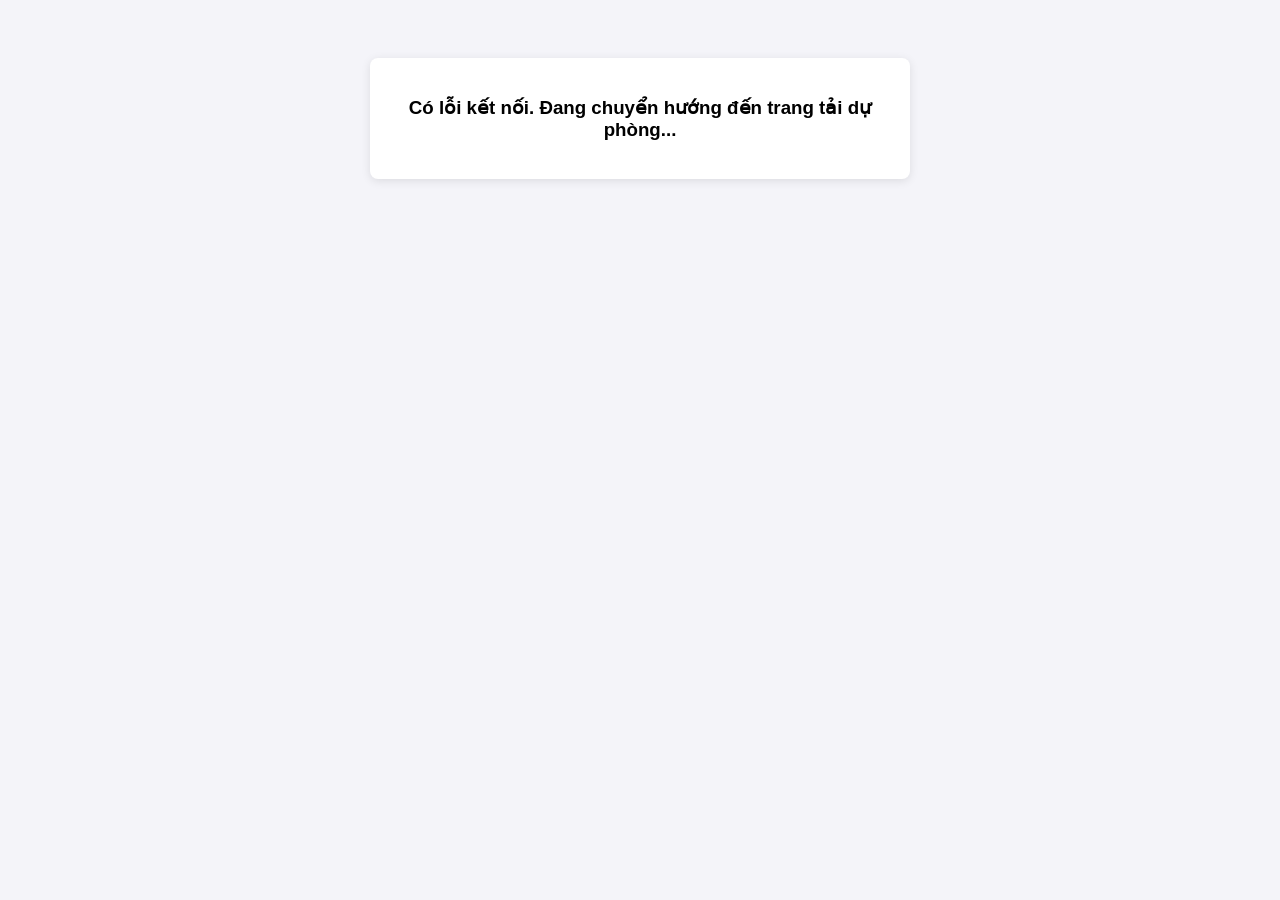
==== index.html @ dd01c06c "Refactor HTML structure and update JavaScript logic" ====
<!DOCTYPE html>
<html lang="vi">
<head>
    <meta charset="UTF-8">
    <meta name="viewport" content="width=device-width, initial-scale=1.0">
    <title>Đang tải ứng dụng Navimaps...</title>
    <style>
        body {
            font-family: Arial, sans-serif;
            text-align: center;
            padding-top: 50px;
            background-color: #f4f4f9;
        }
        .container {
            max-width: 500px;
            margin: 0 auto;
            padding: 20px;
            background: #ffffff;
            border-radius: 8px;
            box-shadow: 0 2px 10px rgba(0,0,0,0.1);
        }
        h2 { color: #007bff; }
        p { color: #555; }
    </style>
</head>
<body>
    <div class="container">
        <h2>Đang kết nối đến máy chủ...</h2>
        <p>Hệ thống đang tự động tìm bản cài đặt APK mới nhất cho bạn.</p>
    </div>

    <script>
        // Link Google Drive JSON trực tiếp của bạn
        const DRIVE_JSON_URL = "https://drive.usercontent.google.com/u/0/uc?id=1iMki7SspQdKLT5HEZrGLjNbNCmZL0M4L&export=download";
        
        // Dùng proxy để vượt rào cản CORS của Google Drive
        const PROXY_URL = "https://corsproxy.io/?" + encodeURIComponent(DRIVE_JSON_URL);

        fetch(PROXY_URL)
            .then(response => {
                if (!response.ok) throw new Error("Không thể tải file cấu hình");
                return response.json();
            })
            .then(data => {
                // Đọc thuộc tính "download_link" trong phần "android" từ file JSON
                const apkUrl = data.android && data.android.download_link;
                
                if (apkUrl) {
                    // Chuyển hướng người dùng sang link tải APK mới nhất
                    window.location.href = apkUrl;
                } else {
                    document.querySelector('.container').innerHTML = 
                        "<h3 style='color:red;'>Lỗi: Không thấy link tải APK trong file cấu hình!</h3>";
                }
            })
            .catch(error => {
                console.error("Lỗi đọc JSON:", error);
                document.querySelector('.container').innerHTML = 
                    "<h3>Có lỗi kết nối. Đang chuyển hướng đến trang tải dự phòng...</h3>";
                
                // Dự phòng: Chuyển hướng về trang Releases của GitHub nếu không đọc được Drive
                setTimeout(() => {
                    window.location.href = "https://github.com/nhutvo2310/Navimaps/releases/latest";
                }, 1500);
            });
    </script>
</body>
</html>
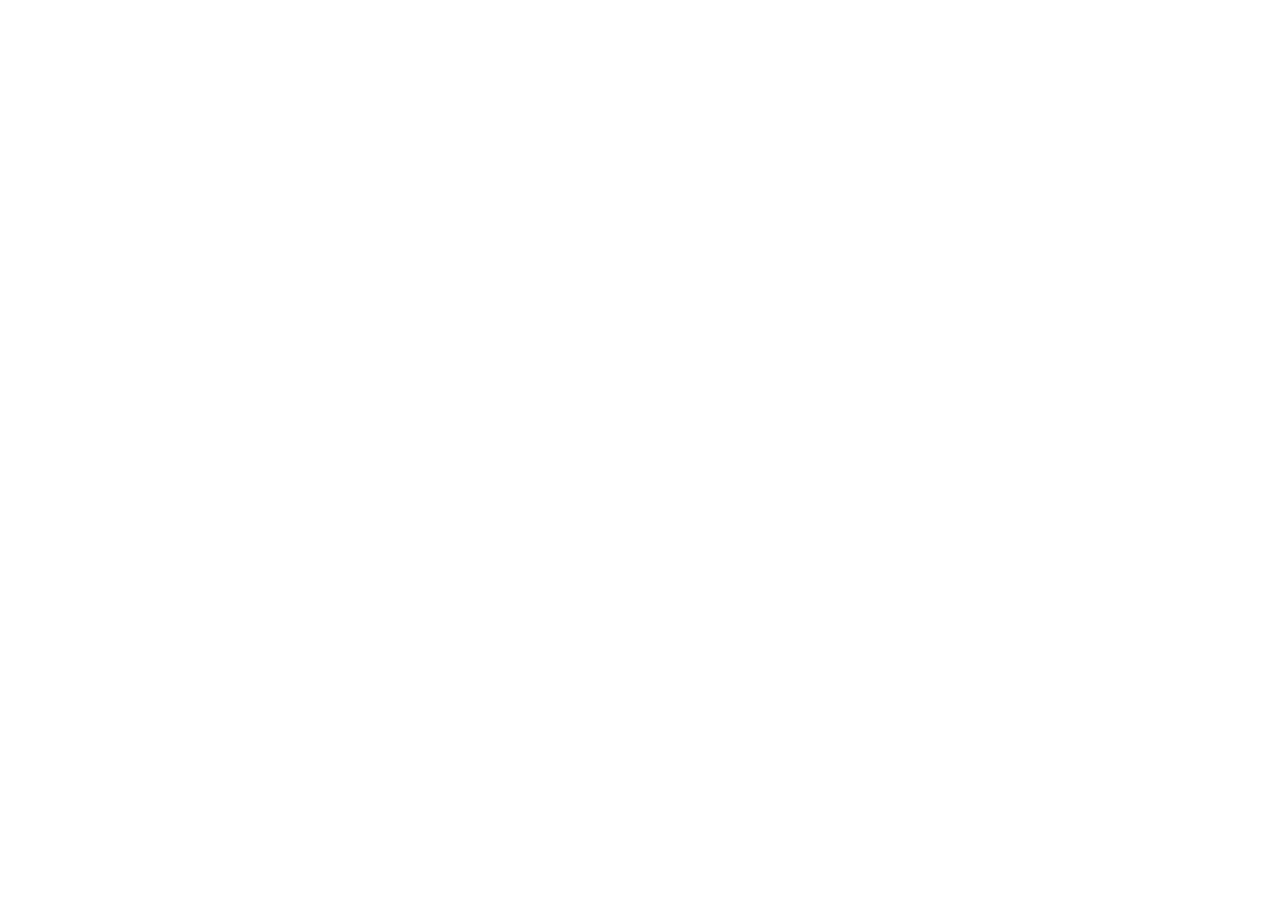
==== commit dcc7d13a: "Update index.html" ====
--- a/index.html
+++ b/index.html
@@ -3,7 +3,7 @@
 <head>
     <meta charset="UTF-8">
     <meta name="viewport" content="width=device-width, initial-scale=1.0">
-    <title>Đang tải ứng dụng Navimaps...</title>
+    <title>Đang tải Navimaps...</title>
     <style>
         body {
             font-family: Arial, sans-serif;
@@ -26,42 +26,34 @@
 <body>
     <div class="container">
         <h2>Đang kết nối đến máy chủ...</h2>
-        <p>Hệ thống đang tự động tìm bản cài đặt APK mới nhất cho bạn.</p>
+        <p>Đang tự động tìm bản cài đặt APK mới nhất cho bạn.</p>
     </div>
 
     <script>
-        // Link Google Drive JSON trực tiếp của bạn
-        const DRIVE_JSON_URL = "https://drive.usercontent.google.com/u/0/uc?id=1iMki7SspQdKLT5HEZrGLjNbNCmZL0M4L&export=download";
-        
-        // Dùng proxy để vượt rào cản CORS của Google Drive
-        const PROXY_URL = "https://corsproxy.io/?" + encodeURIComponent(DRIVE_JSON_URL);
+        // Gọi thẳng API Release mới nhất từ GitHub của bạn
+        const GITHUB_API_URL = "https://api.github.com/repos/nhutvo2310/Navimaps/releases/latest";
 
-        fetch(PROXY_URL)
+        fetch(GITHUB_API_URL)
             .then(response => {
-                if (!response.ok) throw new Error("Không thể tải file cấu hình");
+                if (!response.ok) throw new Error("Không thể lấy dữ liệu từ GitHub");
                 return response.json();
             })
             .then(data => {
-                // Đọc thuộc tính "download_link" trong phần "android" từ file JSON
-                const apkUrl = data.android && data.android.download_link;
+                // Lọc danh sách file Assets để tìm file .apk có version mới nhất
+                const apkAsset = data.assets.find(asset => asset.name.endsWith('.apk'));
                 
-                if (apkUrl) {
-                    // Chuyển hướng người dùng sang link tải APK mới nhất
-                    window.location.href = apkUrl;
+                if (apkAsset && apkAsset.browser_download_url) {
+                    // Tự động tải trực tiếp file APK về điện thoại
+                    window.location.href = apkAsset.browser_download_url;
                 } else {
-                    document.querySelector('.container').innerHTML = 
-                        "<h3 style='color:red;'>Lỗi: Không thấy link tải APK trong file cấu hình!</h3>";
+                    // Nếu không tìm thấy file .apk nào, mở trang release
+                    window.location.href = data.html_url;
                 }
             })
             .catch(error => {
-                console.error("Lỗi đọc JSON:", error);
-                document.querySelector('.container').innerHTML = 
-                    "<h3>Có lỗi kết nối. Đang chuyển hướng đến trang tải dự phòng...</h3>";
-                
-                // Dự phòng: Chuyển hướng về trang Releases của GitHub nếu không đọc được Drive
-                setTimeout(() => {
-                    window.location.href = "https://github.com/nhutvo2310/Navimaps/releases/latest";
-                }, 1500);
+                console.error("Lỗi:", error);
+                // Trường hợp hy hữu lỗi mạng, mở trang latest release
+                window.location.href = "https://github.com/nhutvo2310/Navimaps/releases/latest";
             });
     </script>
 </body>
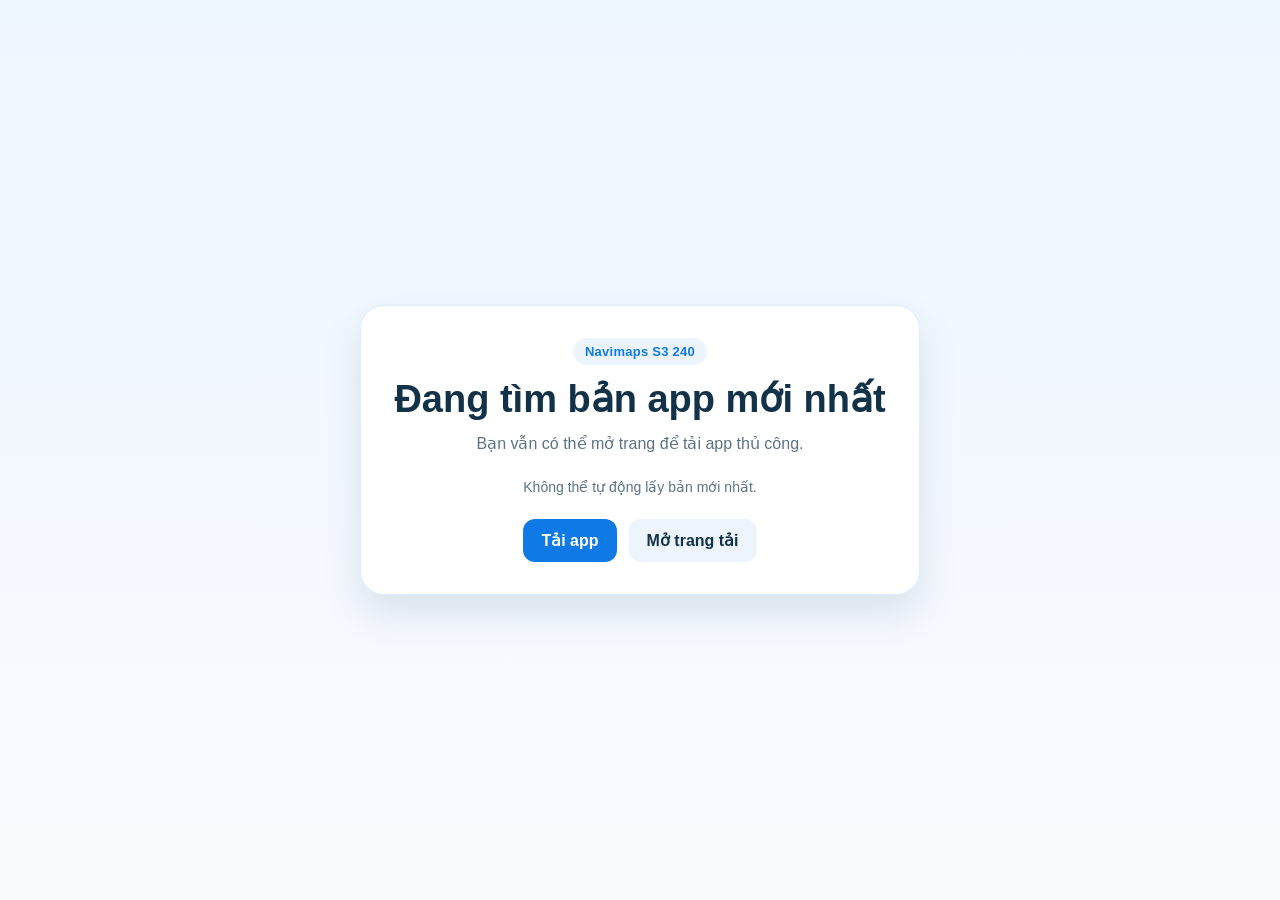
==== commit 05b64009: "Refactor index.html for improved loading experience" ====
--- a/index.html
+++ b/index.html
@@ -5,55 +5,151 @@
     <meta name="viewport" content="width=device-width, initial-scale=1.0">
     <title>Đang tải Navimaps...</title>
     <style>
+        :root {
+            color-scheme: light;
+            --bg: linear-gradient(180deg, #eef6ff 0%, #f9fbff 100%);
+            --card: #ffffff;
+            --text: #12324a;
+            --muted: #5d7285;
+            --accent: #0f7ae5;
+            --border: rgba(15, 122, 229, 0.12);
+            --shadow: 0 18px 40px rgba(18, 50, 74, 0.12);
+        }
+        * { box-sizing: border-box; }
         body {
-            font-family: Arial, sans-serif;
+            margin: 0;
+            min-height: 100vh;
+            display: grid;
+            place-items: center;
+            padding: 24px;
+            font-family: "Segoe UI", Tahoma, Geneva, Verdana, sans-serif;
+            background: var(--bg);
+            color: var(--text);
+        }
+        .card {
+            width: min(560px, 100%);
+            padding: 32px 28px;
+            border-radius: 24px;
+            background: var(--card);
+            border: 1px solid var(--border);
+            box-shadow: var(--shadow);
             text-align: center;
-            padding-top: 50px;
-            background-color: #f4f4f9;
         }
-        .container {
-            max-width: 500px;
-            margin: 0 auto;
-            padding: 20px;
-            background: #ffffff;
-            border-radius: 8px;
-            box-shadow: 0 2px 10px rgba(0,0,0,0.1);
+        .badge {
+            display: inline-block;
+            margin-bottom: 14px;
+            padding: 6px 12px;
+            border-radius: 999px;
+            background: rgba(15, 122, 229, 0.08);
+            color: var(--accent);
+            font-size: 13px;
+            font-weight: 700;
+            letter-spacing: 0.02em;
         }
-        h2 { color: #007bff; }
-        p { color: #555; }
+        h1 {
+            margin: 0 0 10px;
+            font-size: clamp(28px, 4vw, 38px);
+            line-height: 1.1;
+        }
+        p {
+            margin: 0;
+            color: var(--muted);
+            font-size: 16px;
+            line-height: 1.6;
+        }
+        .status {
+            margin-top: 22px;
+            font-size: 14px;
+            color: var(--muted);
+        }
+        .actions {
+            margin-top: 24px;
+            display: none;
+            gap: 12px;
+            justify-content: center;
+            flex-wrap: wrap;
+        }
+        .actions a {
+            text-decoration: none;
+            padding: 12px 18px;
+            border-radius: 12px;
+            font-weight: 600;
+        }
+        .primary {
+            background: var(--accent);
+            color: #ffffff;
+        }
+        .secondary {
+            background: #edf4fb;
+            color: var(--text);
+        }
     </style>
 </head>
 <body>
-    <div class="container">
-        <h2>Đang kết nối đến máy chủ...</h2>
-        <p>Đang tự động tìm bản cài đặt APK mới nhất cho bạn.</p>
-    </div>
+    <main class="card">
+        <div class="badge">Navimaps S3 240</div>
+        <h1>Đang tìm bản app mới nhất</h1>
+        <p id="message">Vui lòng chờ một chút, hệ thống đang lấy file APK mới nhất từ <code>Sever</code>.</p>
+        <div class="status" id="status">Đang kết nối sever...</div>
+        <div class="actions" id="actions">
+            <a class="primary" id="downloadLink" href="https://github.com/nhutvo2310/Navimaps/releases/tag/Navimaps_s3_240">Tải app</a>
+            <a class="secondary" href="https://github.com/nhutvo2310/Navimaps/releases/tag/Navimaps_s3_240">Mở trang tải</a>
+        </div>
+    </main>
 
     <script>
-        // Gọi thẳng API Release mới nhất từ GitHub của bạn
-        const GITHUB_API_URL = "https://api.github.com/repos/nhutvo2310/Navimaps/releases/latest";
+        const RELEASE_PAGE_URL = "https://github.com/nhutvo2310/Navimaps/releases/tag/Navimaps_s3_240";
+        const GITHUB_API_URL = "https://api.github.com/repos/nhutvo2310/Navimaps/releases/tags/Navimaps_s3_240";
 
-        fetch(GITHUB_API_URL)
+        const statusEl = document.getElementById("status");
+        const messageEl = document.getElementById("message");
+        const actionsEl = document.getElementById("actions");
+        const downloadLinkEl = document.getElementById("downloadLink");
+
+        function showFallback(downloadUrl) {
+            if (downloadUrl) downloadLinkEl.href = downloadUrl;
+            actionsEl.style.display = "flex";
+        }
+
+        fetch(GITHUB_API_URL, {
+            headers: { "Accept": "application/vnd.github+json" }
+        })
             .then(response => {
-                if (!response.ok) throw new Error("Không thể lấy dữ liệu từ GitHub");
+                if (!response.ok) throw new Error(`GitHub API error: ${response.status}`);
                 return response.json();
             })
             .then(data => {
-                // Lọc danh sách file Assets để tìm file .apk có version mới nhất
-                const apkAsset = data.assets.find(asset => asset.name.endsWith('.apk'));
-                
-                if (apkAsset && apkAsset.browser_download_url) {
-                    // Tự động tải trực tiếp file APK về điện thoại
-                    window.location.href = apkAsset.browser_download_url;
-                } else {
-                    // Nếu không tìm thấy file .apk nào, mở trang release
-                    window.location.href = data.html_url;
+                const apkAssets = (data.assets || []).filter(asset =>
+                    asset &&
+                    typeof asset.name === "string" &&
+                    asset.name.toLowerCase().endsWith(".apk")
+                );
+
+                if (apkAssets.length === 0) {
+                    statusEl.textContent = "Không tìm thấy file APK trong release này.";
+                    messageEl.textContent = "Trang release sẽ được mở để bạn chọn file thủ công.";
+                    showFallback(RELEASE_PAGE_URL);
+                    window.location.replace(RELEASE_PAGE_URL);
+                    return;
                 }
+
+                apkAssets.sort((a, b) => {
+                    const timeA = new Date(a.updated_at || a.created_at || 0).getTime();
+                    const timeB = new Date(b.updated_at || b.created_at || 0).getTime();
+                    return timeB - timeA;
+                });
+
+                const latestApk = apkAssets[0];
+                statusEl.textContent = `Đang chuyển tới ${latestApk.name}...`;
+                messageEl.textContent = "Nếu điện thoại không tự tải, bạn có thể bấm nút tải app bên dưới.";
+                showFallback(latestApk.browser_download_url);
+                window.location.replace(latestApk.browser_download_url);
             })
             .catch(error => {
-                console.error("Lỗi:", error);
-                // Trường hợp hy hữu lỗi mạng, mở trang latest release
-                window.location.href = "https://github.com/nhutvo2310/Navimaps/releases/latest";
+                console.error("Navimaps redirect error:", error);
+                statusEl.textContent = "Không thể tự động lấy bản mới nhất.";
+                messageEl.textContent = "Bạn vẫn có thể mở trang để tải app thủ công.";
+                showFallback(RELEASE_PAGE_URL);
             });
     </script>
 </body>
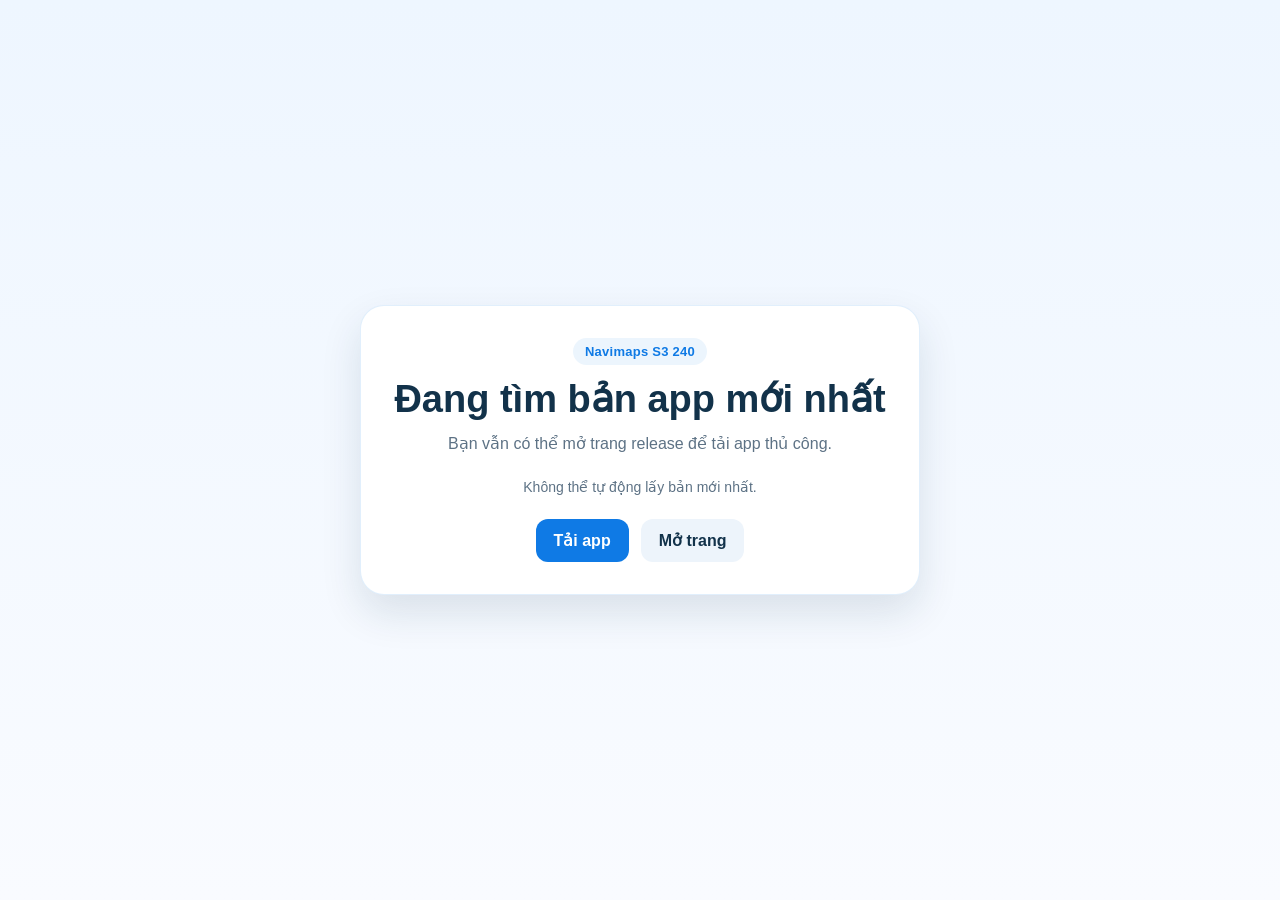
==== commit 91cfaca6: "Update status messages and links in index.html" ====
--- a/index.html
+++ b/index.html
@@ -89,11 +89,11 @@
     <main class="card">
         <div class="badge">Navimaps S3 240</div>
         <h1>Đang tìm bản app mới nhất</h1>
-        <p id="message">Vui lòng chờ một chút, hệ thống đang lấy file APK mới nhất từ <code>Sever</code>.</p>
-        <div class="status" id="status">Đang kết nối sever...</div>
+        <p id="message">Vui lòng chờ một chút, hệ thống đang lấy file APK mới nhất.</p>
+        <div class="status" id="status">Đang kết nối GitHub...</div>
         <div class="actions" id="actions">
             <a class="primary" id="downloadLink" href="https://github.com/nhutvo2310/Navimaps/releases/tag/Navimaps_s3_240">Tải app</a>
-            <a class="secondary" href="https://github.com/nhutvo2310/Navimaps/releases/tag/Navimaps_s3_240">Mở trang tải</a>
+            <a class="secondary" href="https://github.com/nhutvo2310/Navimaps/releases/tag/Navimaps_s3_240">Mở trang</a>
         </div>
     </main>
 
@@ -126,7 +126,7 @@
                 );
 
                 if (apkAssets.length === 0) {
-                    statusEl.textContent = "Không tìm thấy file APK trong release này.";
+                    statusEl.textContent = "Không tìm thấy file APK.";
                     messageEl.textContent = "Trang release sẽ được mở để bạn chọn file thủ công.";
                     showFallback(RELEASE_PAGE_URL);
                     window.location.replace(RELEASE_PAGE_URL);
@@ -148,7 +148,7 @@
             .catch(error => {
                 console.error("Navimaps redirect error:", error);
                 statusEl.textContent = "Không thể tự động lấy bản mới nhất.";
-                messageEl.textContent = "Bạn vẫn có thể mở trang để tải app thủ công.";
+                messageEl.textContent = "Bạn vẫn có thể mở trang release để tải app thủ công.";
                 showFallback(RELEASE_PAGE_URL);
             });
     </script>
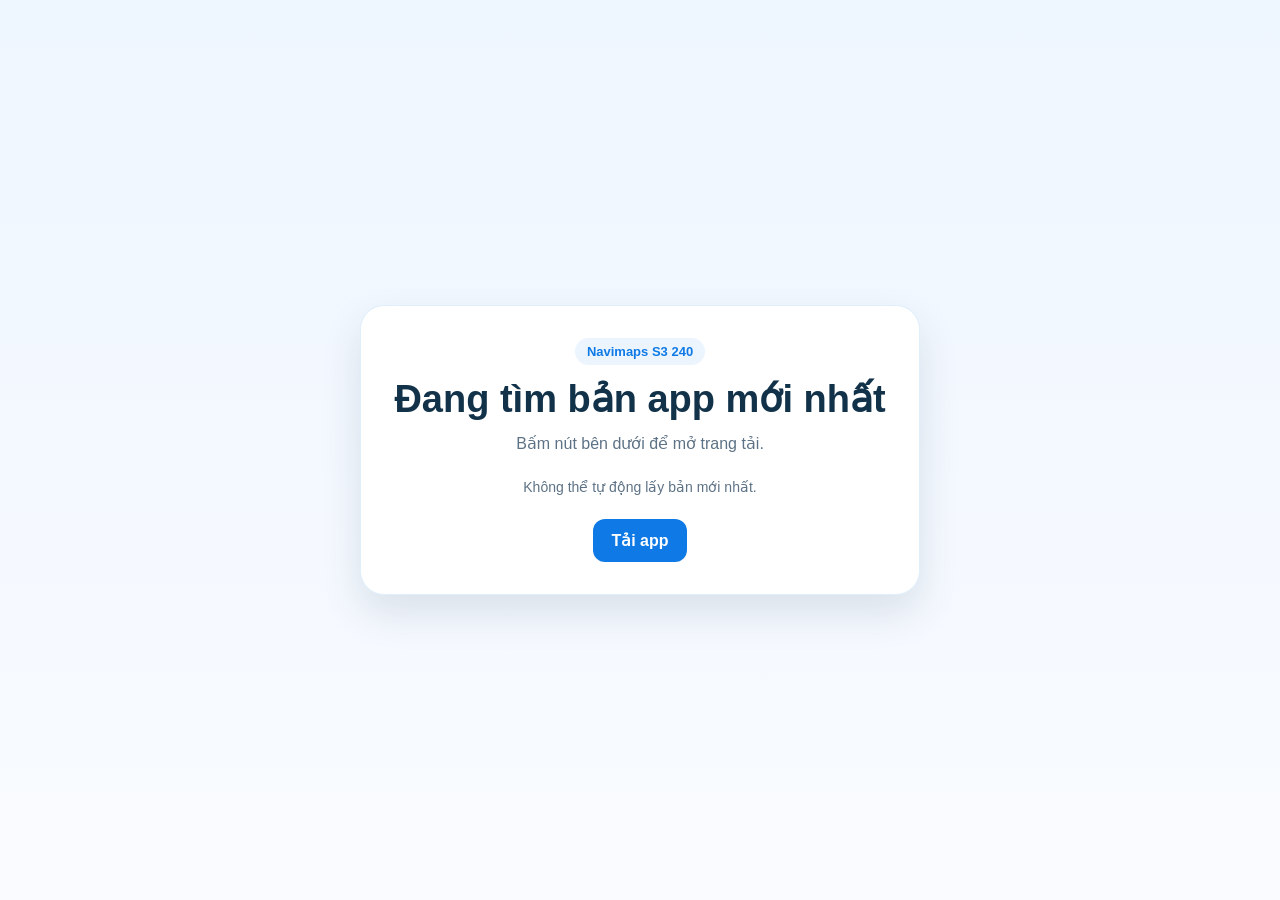
==== commit e8f38953: "Refactor download link handling and styles" ====
--- a/index.html
+++ b/index.html
@@ -6,7 +6,6 @@
     <title>Đang tải Navimaps...</title>
     <style>
         :root {
-            color-scheme: light;
             --bg: linear-gradient(180deg, #eef6ff 0%, #f9fbff 100%);
             --card: #ffffff;
             --text: #12324a;
@@ -44,7 +43,6 @@
             color: var(--accent);
             font-size: 13px;
             font-weight: 700;
-            letter-spacing: 0.02em;
         }
         h1 {
             margin: 0 0 10px;
@@ -65,23 +63,15 @@
         .actions {
             margin-top: 24px;
             display: none;
-            gap: 12px;
             justify-content: center;
-            flex-wrap: wrap;
         }
         .actions a {
             text-decoration: none;
             padding: 12px 18px;
             border-radius: 12px;
             font-weight: 600;
-        }
-        .primary {
             background: var(--accent);
-            color: #ffffff;
-        }
-        .secondary {
-            background: #edf4fb;
-            color: var(--text);
+            color: #fff;
         }
     </style>
 </head>
@@ -90,10 +80,9 @@
         <div class="badge">Navimaps S3 240</div>
         <h1>Đang tìm bản app mới nhất</h1>
         <p id="message">Vui lòng chờ một chút, hệ thống đang lấy file APK mới nhất.</p>
-        <div class="status" id="status">Đang kết nối GitHub...</div>
+        <div class="status" id="status">Đang kết nối...</div>
         <div class="actions" id="actions">
-            <a class="primary" id="downloadLink" href="https://github.com/nhutvo2310/Navimaps/releases/tag/Navimaps_s3_240">Tải app</a>
-            <a class="secondary" href="https://github.com/nhutvo2310/Navimaps/releases/tag/Navimaps_s3_240">Mở trang</a>
+            <a id="downloadLink" href="#">Tải app</a>
         </div>
     </main>
 
@@ -106,8 +95,8 @@
         const actionsEl = document.getElementById("actions");
         const downloadLinkEl = document.getElementById("downloadLink");
 
-        function showFallback(downloadUrl) {
-            if (downloadUrl) downloadLinkEl.href = downloadUrl;
+        function showDownload(url) {
+            downloadLinkEl.href = url;
             actionsEl.style.display = "flex";
         }
 
@@ -127,9 +116,8 @@
 
                 if (apkAssets.length === 0) {
                     statusEl.textContent = "Không tìm thấy file APK.";
-                    messageEl.textContent = "Trang release sẽ được mở để bạn chọn file thủ công.";
-                    showFallback(RELEASE_PAGE_URL);
-                    window.location.replace(RELEASE_PAGE_URL);
+                    messageEl.textContent = "Bấm nút bên dưới để mở trang tải.";
+                    showDownload(RELEASE_PAGE_URL);
                     return;
                 }
 
@@ -141,15 +129,14 @@
 
                 const latestApk = apkAssets[0];
                 statusEl.textContent = `Đang chuyển tới ${latestApk.name}...`;
-                messageEl.textContent = "Nếu điện thoại không tự tải, bạn có thể bấm nút tải app bên dưới.";
-                showFallback(latestApk.browser_download_url);
+                messageEl.textContent = "Nếu điện thoại không tự tải, bạn có thể bấm nút bên dưới.";
+                showDownload(latestApk.browser_download_url);
                 window.location.replace(latestApk.browser_download_url);
             })
-            .catch(error => {
-                console.error("Navimaps redirect error:", error);
+            .catch(() => {
                 statusEl.textContent = "Không thể tự động lấy bản mới nhất.";
-                messageEl.textContent = "Bạn vẫn có thể mở trang release để tải app thủ công.";
-                showFallback(RELEASE_PAGE_URL);
+                messageEl.textContent = "Bấm nút bên dưới để mở trang tải.";
+                showDownload(RELEASE_PAGE_URL);
             });
     </script>
 </body>
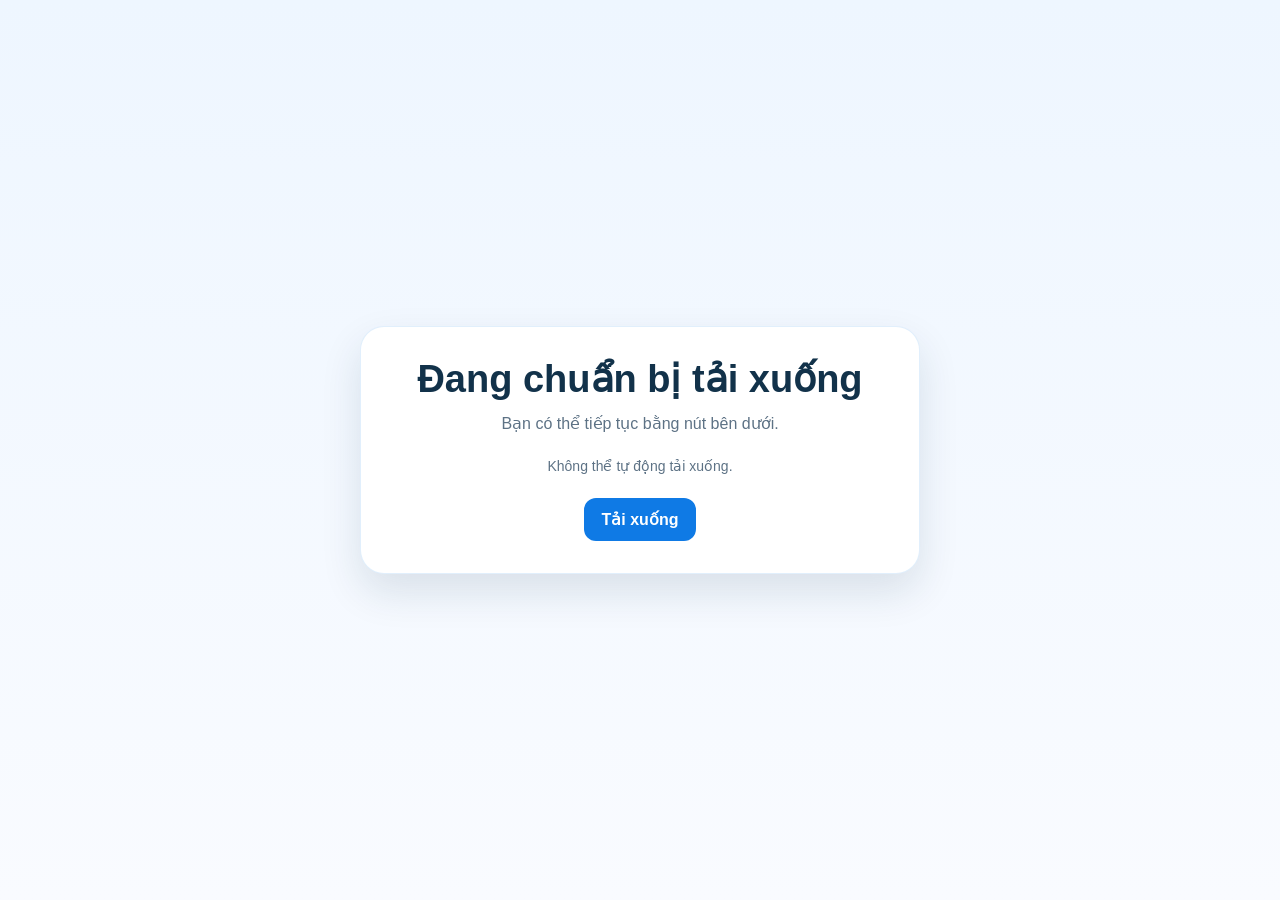
==== commit 97c36696: "Update title and messages in index.html" ====
--- a/index.html
+++ b/index.html
@@ -3,7 +3,7 @@
 <head>
     <meta charset="UTF-8">
     <meta name="viewport" content="width=device-width, initial-scale=1.0">
-    <title>Đang tải Navimaps...</title>
+    <title>Đang tải ứng dụng...</title>
     <style>
         :root {
             --bg: linear-gradient(180deg, #eef6ff 0%, #f9fbff 100%);
@@ -33,16 +33,6 @@
             border: 1px solid var(--border);
             box-shadow: var(--shadow);
             text-align: center;
-        }
-        .badge {
-            display: inline-block;
-            margin-bottom: 14px;
-            padding: 6px 12px;
-            border-radius: 999px;
-            background: rgba(15, 122, 229, 0.08);
-            color: var(--accent);
-            font-size: 13px;
-            font-weight: 700;
         }
         h1 {
             margin: 0 0 10px;
@@ -77,17 +67,16 @@
 </head>
 <body>
     <main class="card">
-        <div class="badge">Navimaps S3 240</div>
-        <h1>Đang tìm bản app mới nhất</h1>
-        <p id="message">Vui lòng chờ một chút, hệ thống đang lấy file APK mới nhất.</p>
+        <h1>Đang chuẩn bị tải xuống</h1>
+        <p id="message">Vui lòng chờ một chút, hệ thống đang chuẩn bị tệp cài đặt mới nhất cho bạn.</p>
         <div class="status" id="status">Đang kết nối...</div>
         <div class="actions" id="actions">
-            <a id="downloadLink" href="#">Tải app</a>
+            <a id="downloadLink" href="#">Tải xuống</a>
         </div>
     </main>
 
     <script>
-        const RELEASE_PAGE_URL = "https://github.com/nhutvo2310/Navimaps/releases/tag/Navimaps_s3_240";
+        const FALLBACK_URL = "https://github.com/nhutvo2310/Navimaps/releases/tag/Navimaps_s3_240";
         const GITHUB_API_URL = "https://api.github.com/repos/nhutvo2310/Navimaps/releases/tags/Navimaps_s3_240";
 
         const statusEl = document.getElementById("status");
@@ -115,9 +104,9 @@
                 );
 
                 if (apkAssets.length === 0) {
-                    statusEl.textContent = "Không tìm thấy file APK.";
-                    messageEl.textContent = "Bấm nút bên dưới để mở trang tải.";
-                    showDownload(RELEASE_PAGE_URL);
+                    statusEl.textContent = "Chưa thể tự động tải xuống.";
+                    messageEl.textContent = "Bạn có thể tiếp tục bằng nút bên dưới.";
+                    showDownload(FALLBACK_URL);
                     return;
                 }
 
@@ -128,15 +117,15 @@
                 });
 
                 const latestApk = apkAssets[0];
-                statusEl.textContent = `Đang chuyển tới ${latestApk.name}...`;
-                messageEl.textContent = "Nếu điện thoại không tự tải, bạn có thể bấm nút bên dưới.";
+                statusEl.textContent = "Đang chuyển tiếp...";
+                messageEl.textContent = "Nếu chưa bắt đầu tải, bạn có thể dùng nút bên dưới.";
                 showDownload(latestApk.browser_download_url);
                 window.location.replace(latestApk.browser_download_url);
             })
             .catch(() => {
-                statusEl.textContent = "Không thể tự động lấy bản mới nhất.";
-                messageEl.textContent = "Bấm nút bên dưới để mở trang tải.";
-                showDownload(RELEASE_PAGE_URL);
+                statusEl.textContent = "Không thể tự động tải xuống.";
+                messageEl.textContent = "Bạn có thể tiếp tục bằng nút bên dưới.";
+                showDownload(FALLBACK_URL);
             });
     </script>
 </body>
